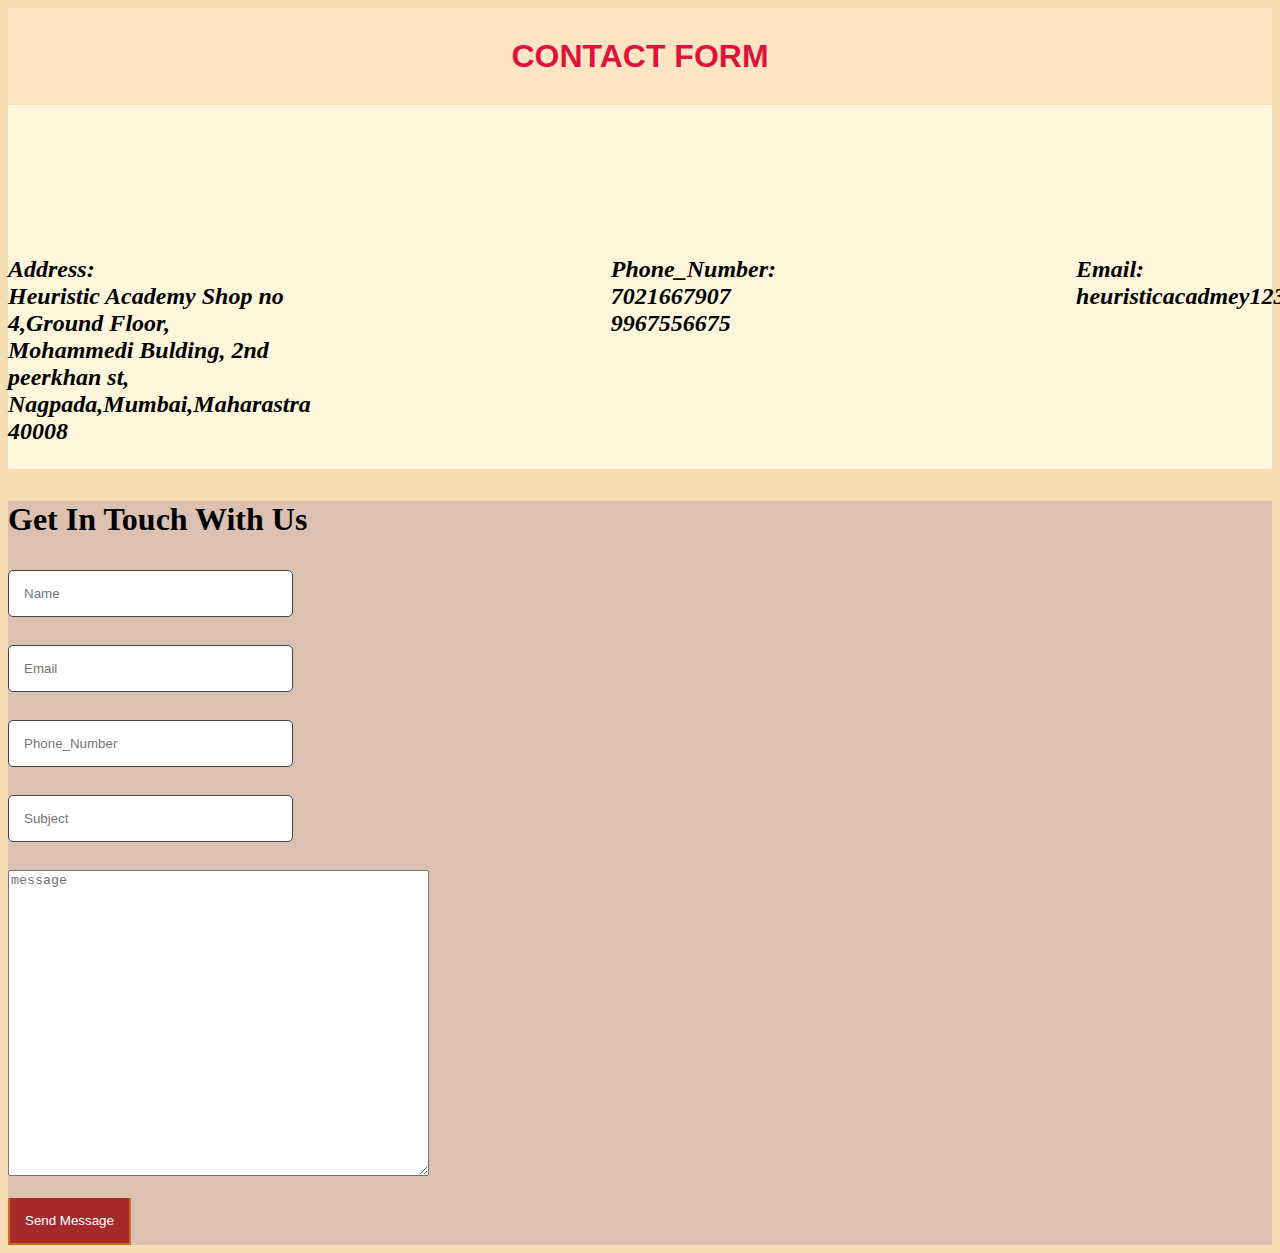
==== index.html @ 70f4f990 "file done" ====
<!DOCTYPE html>
<html lang="en">
<head>
    <meta charset="UTF-8">
    <meta name="viewport" content="width=device-width, initial-scale=1.0">
    <title>Document</title>
    <link rel="stylesheet" href="style.css">
    <link rel="stylesheet" href="https://cdnjs.cloudflare.com/ajax/libs/font-awesome/6.5.2/css/all.min.css" integrity="sha512-SnH5WK+bZxgPHs44uWIX+LLJAJ9/2PkPKZ5QiAj6Ta86w+fsb2TkcmfRyVX3pBnMFcV7oQPJkl9QevSCWr3W6A==" crossorigin="anonymous" referrerpolicy="no-referrer" />
</head>
<body>
    <h1 style="color:crimson">Contact Form </h1>
    <div class="flex">
    <div class="contact-form"> 
        
        <br> 
        <br> 
        <p id="address">
            <i class="fa-solid fa-location-dot"></i><br>
            Address:
                <br> 
                Heuristic Academy 
                Shop no 4,Ground Floor,<br>Mohammedi Bulding,
                2nd peerkhan st,<br>
                Nagpada,Mumbai,Maharastra 40008
            </p>
            </div>
            <div class="info-phone"> 
         <p id="phone">
                <i class="fa-solid fa-phone"></i><br>
                    Phone_Number:<br>
                    7021667907
                    <br>
                    9967556675 
                </p>
            </div>
            <br> 
            <br>
            <div class="email"><p id="Email">
                <i class="fa-solid fa-envelope"></i><br>
                Email:<br>
                heuristicacadmey123@gmail.com
                </p>
        </div>    
    </div>
    <div id="form">
    <h3> get in touch with us </h3>
  
    <form action="action.php">
    <input type="text" placeholder="Name "> 
    <br>
    <br>
    <input type="text" placeholder="Email">
    <br> 
    <br>
    <input type="number"placeholder="Phone_Number">
    <br>
    <br>
    <input type="text" placeholder="Subject">
    <br> 
    <br>
    <textarea  placeholder="message" row="10" cols="50"  style=height:300px; width="600px" ></textarea>
    <br>
    <br>
     <button>Send Message</button> 
    </form>
    </div>

    
</body>
</html>
---- style.css ----
h1{
    text-align: center;
    text-decoration: dashed;
    text-transform: uppercase;
    font-family: Arial, Helvetica, sans-serif;
    background-color:bisque;
    padding: 30px;
    margin: auto;
   
}
h3{
    text-transform:capitalize;
    font-weight: 700;
    font-size:xx-large;
    font-family:'Times New Roman', Times, serif;
}
body{
    background-color: wheat;
  
}
.info-phone{
    display: flex;
   margin-right: 300px;
   padding-top: 100px;
}
.email{
    display: flex;
    margin-right: 300px;
    padding-top: 100px;
}
.contact-form {
display: flex;
margin-right: 300px;
padding-top: 100px;

}
.flex{
    display: flex;
    

}
button{
    
    border-style: double;
    background-color: brown;
    color: white;
    border-color: chocolate;
    border-top:55px;
    padding: 15px;
}
#form
{
    background-color:#dac1b2;
}
.flex{
    background-color: #FFF6DC;
}
#address{
font-weight: 600;
font-style: oblique;
font-size: x-large;

}
#phone{
    font-weight: 600;
    font-style: oblique;
    font-size: x-large;
}
#Email
{
    font-weight: 600;
    font-style: oblique;
    font-size: x-large;
}
form input {
    width: 20%;  /* Full width of the container */
    padding: 15px; /* Increase padding for a larger input box */
    margin-bottom: 10px;
    border: 1px solid #444;
    border-radius: 5px;
    

}
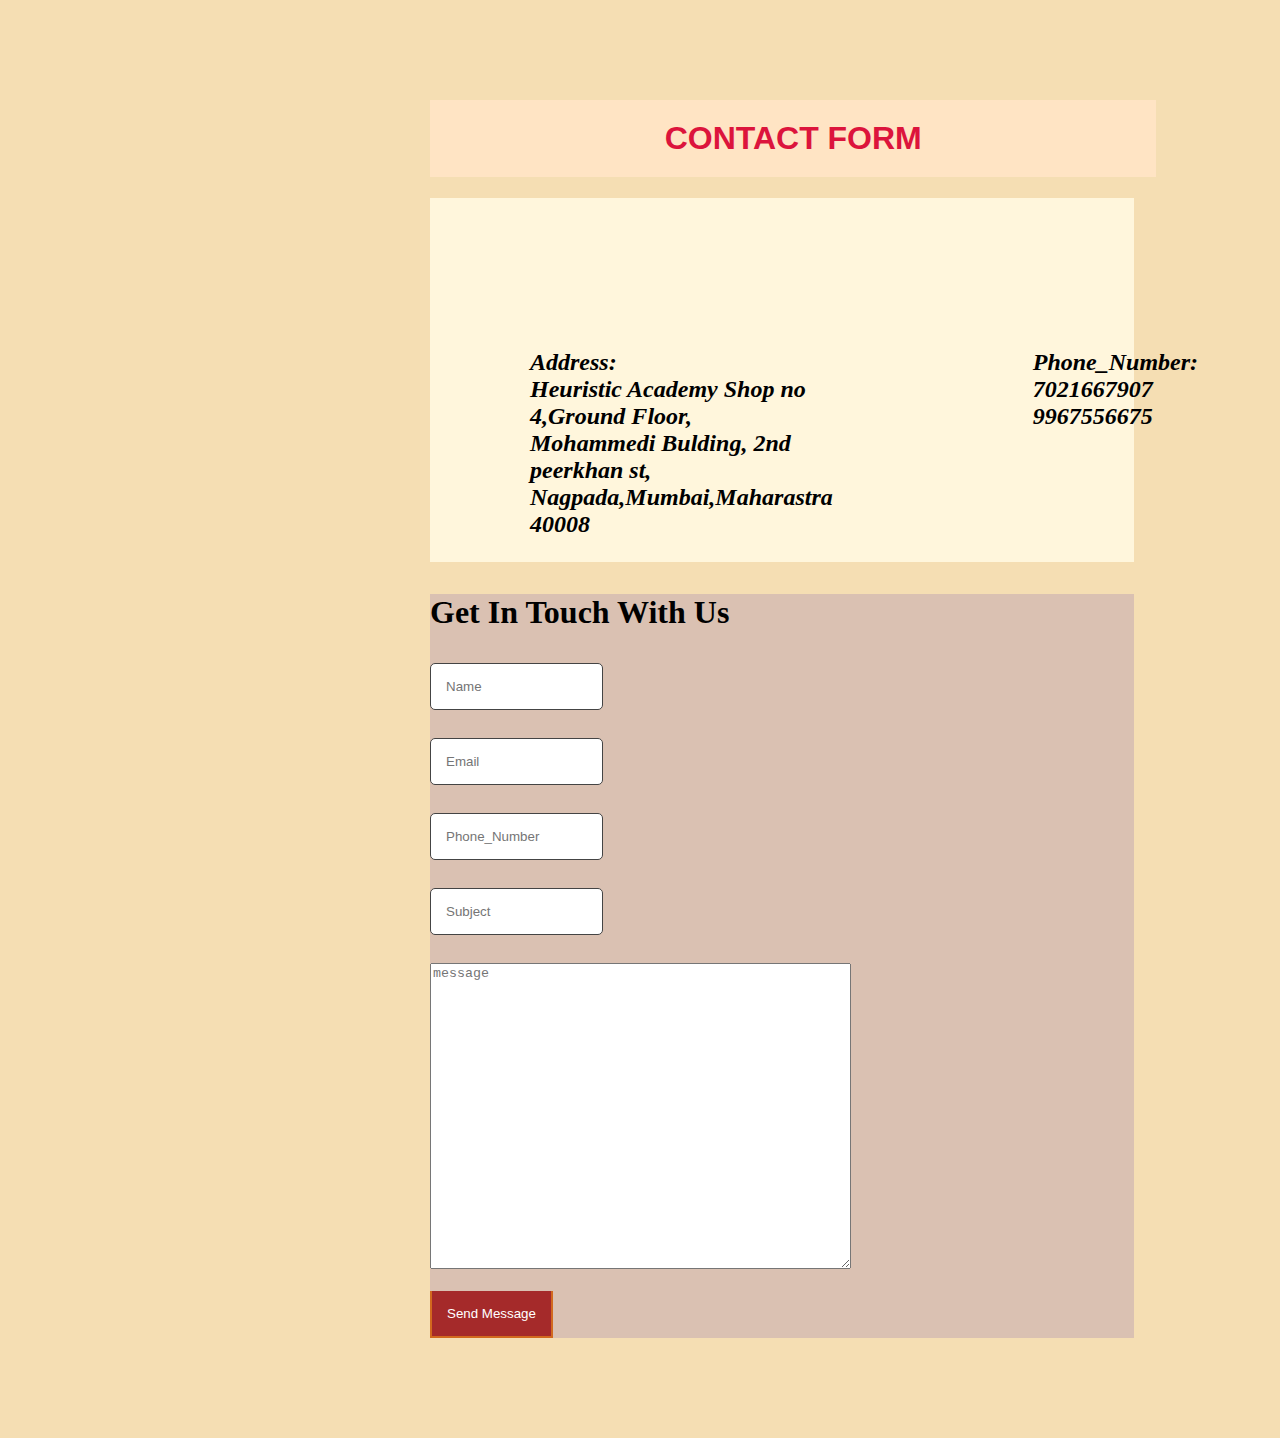
==== commit c0102a2e: "file done" ====
--- a/index.html
+++ b/index.html
@@ -3,7 +3,7 @@
 <head>
     <meta charset="UTF-8">
     <meta name="viewport" content="width=device-width, initial-scale=1.0">
-    <title>Document</title>
+    <title>contact-form</title>
     <link rel="stylesheet" href="style.css">
     <link rel="stylesheet" href="https://cdnjs.cloudflare.com/ajax/libs/font-awesome/6.5.2/css/all.min.css" integrity="sha512-SnH5WK+bZxgPHs44uWIX+LLJAJ9/2PkPKZ5QiAj6Ta86w+fsb2TkcmfRyVX3pBnMFcV7oQPJkl9QevSCWr3W6A==" crossorigin="anonymous" referrerpolicy="no-referrer" />
 </head>
@@ -11,7 +11,6 @@
     <h1 style="color:crimson">Contact Form </h1>
     <div class="flex">
     <div class="contact-form"> 
-        
         <br> 
         <br> 
         <p id="address">
--- a/style.css
+++ b/style.css
@@ -1,12 +1,16 @@
+/* Styles for Page 1 */
 h1{
     text-align: center;
     text-decoration: dashed;
     text-transform: uppercase;
     font-family: Arial, Helvetica, sans-serif;
     background-color:bisque;
-    padding: 30px;
-    margin: auto;
-   
+    width: 78%;
+    padding: 20px;
+    margin-top:1px;
+    margin-left:230px ;
+   /* margin: auto;
+   margin-bottom: auto; */
 }
 h3{
     text-transform:capitalize;
@@ -16,7 +20,9 @@
 }
 body{
     background-color: wheat;
-  
+  margin: 100px;
+  margin-right: 200px;
+  margin-left: 200px;
 }
 .info-phone{
     display: flex;
@@ -30,14 +36,15 @@
 }
 .contact-form {
 display: flex;
-margin-right: 300px;
+/* margin-right: 300px;  */
 padding-top: 100px;
+justify-content: space-between;
 
 }
 .flex{
     display: flex;
-    
-
+    justify-content: flex-start;
+    height: 30%;
 }
 button{
     
@@ -51,26 +58,38 @@
 #form
 {
     background-color:#dac1b2;
+    width: 80%;
+    margin-left: 230px;
+    margin-top: 10px;
+    
 }
 .flex{
     background-color: #FFF6DC;
+    height: min-content;
+    width: 80%;
+    margin-left: 230px;
 }
 #address{
+    float: right;
 font-weight: 600;
 font-style: oblique;
 font-size: x-large;
+margin-left: 100px;
 
 }
 #phone{
     font-weight: 600;
     font-style: oblique;
     font-size: x-large;
+    margin-left: 5px;
+    margin-left: 200px;
 }
 #Email
 {
     font-weight: 600;
     font-style: oblique;
     font-size: x-large;
+    margin-left: 10px;
 }
 form input {
     width: 20%;  /* Full width of the container */
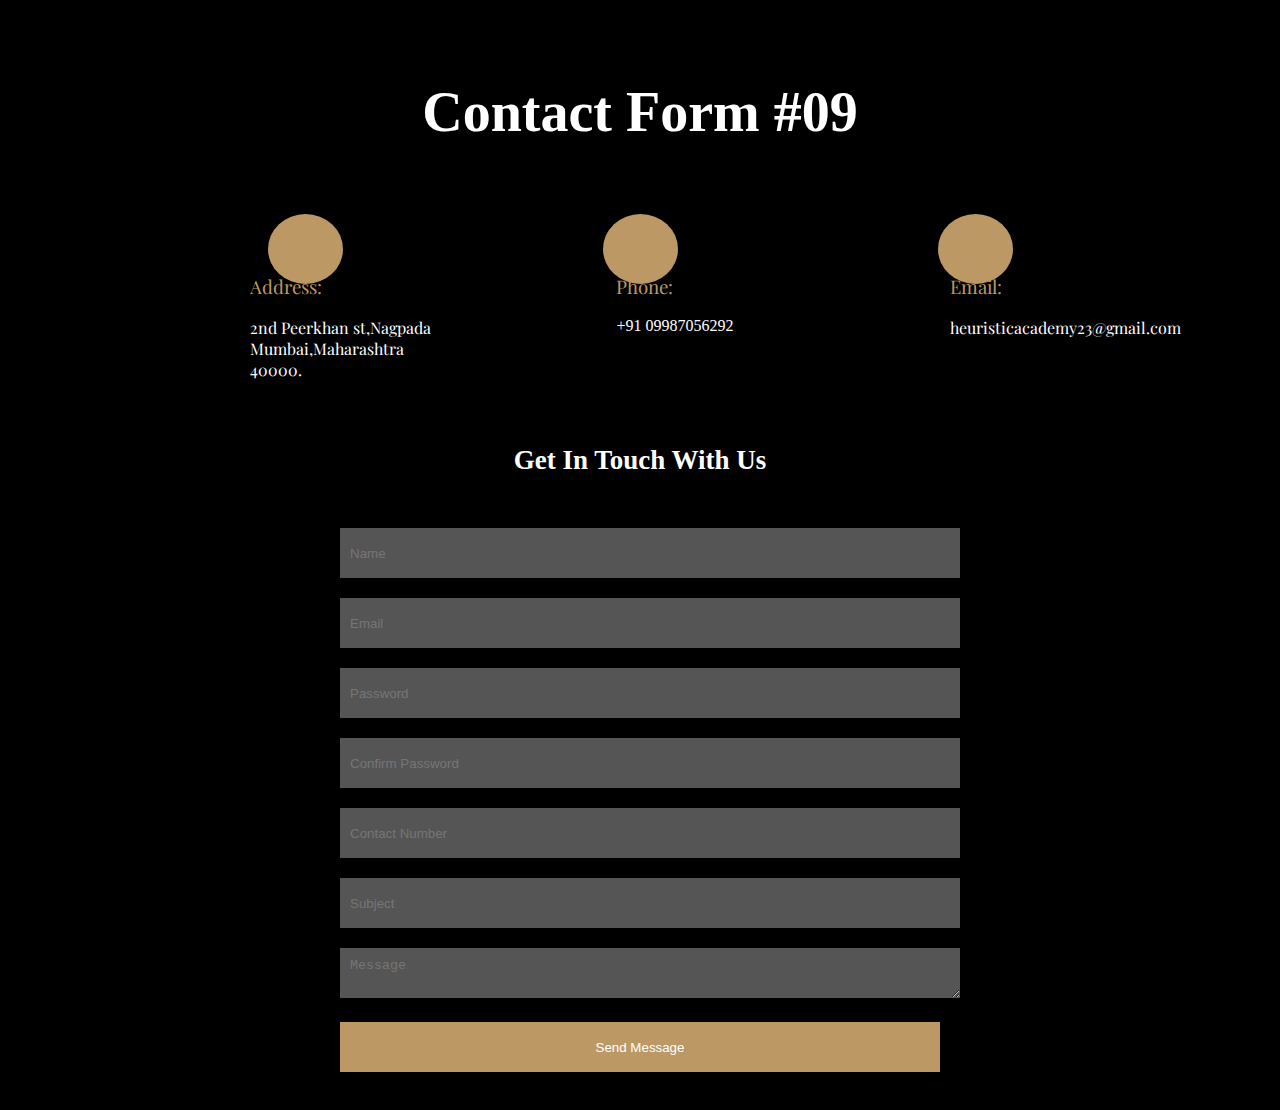
==== commit 220f2723: "file-done" ====
--- a/index.html
+++ b/index.html
@@ -3,67 +3,79 @@
 <head>
     <meta charset="UTF-8">
     <meta name="viewport" content="width=device-width, initial-scale=1.0">
-    <title>contact-form</title>
+    <title>Contact Form</title>
+    <link rel="stylesheet" href="https://cdnjs.cloudflare.com/ajax/libs/font-awesome/6.5.2/css/all.min.css" integrity="sha512-SnH5WK+bZxgPHs44uWIX+LLJAJ9/2PkPKZ5QiAj6Ta86w+fsb2TkcmfRyVX3pBnMFcV7oQPJkl9QevSCWr3W6A=="
+     crossorigin="anonymous" referrerpolicy="no-referrer" />
+     <link rel="preconnect" href="https://fonts.googleapis.com">
+<link rel="preconnect" href="https://fonts.gstatic.com" crossorigin>
+<link href="https://fonts.googleapis.com/css2?family=Libre+Baskerville:ital,wght@0,400;0,700;1,400&family=Oswald:wght@200..700&family=Playfair+Display:ital,wght@0,400..900;1,400..900&family=Quicksand:wght@300..700&display=swap" rel="stylesheet">
     <link rel="stylesheet" href="style.css">
-    <link rel="stylesheet" href="https://cdnjs.cloudflare.com/ajax/libs/font-awesome/6.5.2/css/all.min.css" integrity="sha512-SnH5WK+bZxgPHs44uWIX+LLJAJ9/2PkPKZ5QiAj6Ta86w+fsb2TkcmfRyVX3pBnMFcV7oQPJkl9QevSCWr3W6A==" crossorigin="anonymous" referrerpolicy="no-referrer" />
 </head>
 <body>
-    <h1 style="color:crimson">Contact Form </h1>
-    <div class="flex">
-    <div class="contact-form"> 
-        <br> 
-        <br> 
-        <p id="address">
-            <i class="fa-solid fa-location-dot"></i><br>
-            Address:
-                <br> 
-                Heuristic Academy 
-                Shop no 4,Ground Floor,<br>Mohammedi Bulding,
-                2nd peerkhan st,<br>
-                Nagpada,Mumbai,Maharastra 40008
-            </p>
+    <section class="socialmedia-logos">
+        <div class="heading1">
+            <h1> Contact Form #09</h1>
+        </div>
+        <div class="flex-container">
+        <div class="div1"></div>
+        <div class="div2"></div>
+        <div class="div3"></div>
+        </div>
+        <div class="flex-container2">
+            <div class="div-social-media1">
+            <i class="fa-solid fa-location-dot"></i>
             </div>
-            <div class="info-phone"> 
-         <p id="phone">
-                <i class="fa-solid fa-phone"></i><br>
-                    Phone_Number:<br>
-                    7021667907
-                    <br>
-                    9967556675 
+            <div class="div-social-media2">
+                <i class="fa-solid fa-phone"></i>
+            </div>
+            <div class="div-social-media3">
+                <i class="fa-regular fa-paper-plane"></i>
+            </div>
+        </div>
+        </section>
+        <section classs="information-section">
+       
+        <div class="flex-container3">
+            <div class="Address">
+                <h3> Address:</h3>
+                <p> 2nd Peerkhan st,Nagpada<br>
+                    Mumbai,Maharashtra<br>
+                    40000.
                 </p>
             </div>
-            <br> 
-            <br>
-            <div class="email"><p id="Email">
-                <i class="fa-solid fa-envelope"></i><br>
-                Email:<br>
-                heuristicacadmey123@gmail.com
-                </p>
-        </div>    
-    </div>
-    <div id="form">
-    <h3> get in touch with us </h3>
-  
-    <form action="action.php">
-    <input type="text" placeholder="Name "> 
-    <br>
-    <br>
-    <input type="text" placeholder="Email">
-    <br> 
-    <br>
-    <input type="number"placeholder="Phone_Number">
-    <br>
-    <br>
-    <input type="text" placeholder="Subject">
-    <br> 
-    <br>
-    <textarea  placeholder="message" row="10" cols="50"  style=height:300px; width="600px" ></textarea>
-    <br>
-    <br>
-     <button>Send Message</button> 
-    </form>
-    </div>
-
+            <div class="Phoneno">
+                <h3>Phone:</h3>
+                <p> +91 09987056292 </p>
+            </div>
+            <div class="emailid">
+                <h3>Email:</h3>
+                <p>heuristicacademy23@gmail.com</p>
+            </div>
+        </div>
+        <div class="get-in-touch">
+            <h2> get in touch with us </h2>
+        </div>
+        </section>
+        <div class="form">
+            <form id="contactForm" onsubmit="return validate()">
+                <input name="Name" id="name" placeholder="Name" type="text" class="inputs form-elements-size" required>
+                <span class="warning-text" id="invalid-name"></span>
+                <input name="Email" id="email" placeholder="Email" type="email" class="inputs form-elements-size" required>
+                <span class="warning-text" id="invalid-email"></span>
+                <input name="Password" id="password" placeholder="Password" type="password" class="inputs form-elements-size" required>
+                <span class="warning-text" id="invalid-pw"></span>
+                <input name="ConfirmPassword" id="confirmpassword" placeholder="Confirm Password" type="password" class="inputs form-elements-size" required>
+                <span class="warning-text" id="invalid-pw2"></span>
+                <input name="PhoneNumber" id="phonenumber" placeholder="Contact Number" type="number" class="inputs form-elements-size" required>
+                <span class="warning-text" id="invalid-number"></span>
+                <input name="Subject" id="subject" placeholder="Subject" type="text" class="inputs form-elements-size" required>
+                <textarea name="Message" id="message" placeholder="Message" class="textarea form-elements-size" required></textarea>
+                <input type="submit" class="send-button form-elements-size" value="Send Message">
+            </form>
+        </div>
+    
+       
+    
     
 </body>
 </html>--- a/style.css
+++ b/style.css
@@ -1,102 +1,266 @@
-/* Styles for Page 1 */
+body{
+    background-color: black;
+    color: white;
+}
+.heading1{
+    text-align: center;
+    text-transform: capitalize;
+    margin-top: 80px;
+    font-size: 28px;
+}
+
+.div1{
+    background-color:#bc9864;
+    width: 75px;
+    height: 70px;
+    border-radius: 50%;
+}
+.div2{
+    background-color:#bc9864;
+    width: 75px;
+    height: 70px;
+    border-radius: 50%;
+}
+.div3{
+    background-color:#bc9864;
+    width: 75px;
+    height: 70px;
+    border-radius: 50%;
+}
+.flex-container{
+    display: flex;
+    justify-content: center;
+    margin-top: 70px;
+    gap:260px
+}
+.flex-container2{
+    display: flex;
+    justify-content: center;
+    gap:310px;
+    font-size: 25px;
+    margin-top: -49px;
+    color: black;
+}
+.Address h3{
+    color: #bc9864;
+    font-family: "Playfair Display", serif;
+    font-weight: 300;
+}
+.Phoneno h3{
+    color: #bc9864;
+  font-family: "Playfair Display", serif;
+  font-weight: 300;
+}
+.emailid h3{
+    color: #bc9864;
+    font-family: "Playfair Display", serif;
+   font-weight: 300;   
+}
+.flex-container3{
+    display: flex;
+    justify-content: center;
+    gap:299px;
+    margin-top: 20px;
+}
+.Address{
+    position: absolute;
+    margin-left: -600px;
+    font-family:"Playfair Display", serif ;
+}
+.Phoneno{
+    position: absolute;
+    margin-left:70px;
+}
+.emailid{
+    position: absolute;
+    margin-left: 850px;
+   font-family: "Playfair Display", serif;
+}
+.get-in-touch{
+    font-size: 18px;
+    text-transform: capitalize;
+    margin-top: 190px;
+    text-align: center;
+}
+.form{
+width: 100%;
+max-width: 600px;
+margin: auto;
+padding: 20px;
+border-radius: 8px;
+}
+.inputs,.send-button,.textarea{
+    width: 100%;
+    padding: 10px;
+    margin: 10px 0;
+    border: none;
+    height: 30px;
+}
+.inputs,.textarea{
+    background-color: #555;
+    color: white;
+}
+.send-button{
+    background-color: #bc9864;
+    color:white;
+    height: 50px;
+}
+.send-button:hover{
+    background-color:#E0A75E;
+}
+
+
+
+
+
+
+
+
+
+
+
+
+
+
+
+
+
+
+
+
+
+
+
+
+
+
+
+
+
+
+
+
+
+
+
+
+
+
+
+
+
+
+
+
+
+
+
+
+
+
+/* 
+body{
+    background-color: black;
+}
+.logo-style-apply{
+    background-color:rgb(222, 156, 77); 
+    height: 50px; 
+    width: 50px;
+   align-content: center;
+  margin-left: 70px;
+    border-radius: 50%;
+}
+.div-container{
+    height: 150px;
+    width: 180px;
+    margin: auto;
+   margin-top: 20px ;
+
+   text-align: center;
+color: black;
+
+
+}
+.main-container{
+    border :2px solid black;
+    height: 800px;
+    width: 600px;
+    margin: auto;
+    font-family:'Gill Sans', 'Gill Sans MT', Calibri, 'Trebuchet MS', sans-serif;
+}
 h1{
+    color: aliceblue;
+text-align: center;
+}
+h6{
+    color:rgb(222, 156, 77);
+
+}
+p{
+    color:white;
+}
+button{
+    width: 100%;
+    background-color: rgb(222, 156, 77);
     text-align: center;
-    text-decoration: dashed;
-    text-transform: uppercase;
-    font-family: Arial, Helvetica, sans-serif;
-    background-color:bisque;
-    width: 78%;
-    padding: 20px;
-    margin-top:1px;
-    margin-left:230px ;
-   /* margin: auto;
-   margin-bottom: auto; */
-}
-h3{
-    text-transform:capitalize;
-    font-weight: 700;
-    font-size:xx-large;
-    font-family:'Times New Roman', Times, serif;
-}
-body{
-    background-color: wheat;
-  margin: 100px;
-  margin-right: 200px;
-  margin-left: 200px;
-}
-.info-phone{
-    display: flex;
-   margin-right: 300px;
-   padding-top: 100px;
-}
-.email{
-    display: flex;
-    margin-right: 300px;
-    padding-top: 100px;
-}
-.contact-form {
-display: flex;
-/* margin-right: 300px;  */
-padding-top: 100px;
-justify-content: space-between;
-
-}
-.flex{
-    display: flex;
-    justify-content: flex-start;
-    height: 30%;
-}
-button{
+    height: 40px;
+    border-radius: 10px;
+}
+input{
+    background-color: darkgray;
+    width: 100%;
+    border-radius: 10px;
+    height: 35px;
     
-    border-style: double;
-    background-color: brown;
-    color: white;
-    border-color: chocolate;
-    border-top:55px;
-    padding: 15px;
-}
-#form
-{
-    background-color:#dac1b2;
-    width: 80%;
-    margin-left: 230px;
-    margin-top: 10px;
-    
-}
-.flex{
-    background-color: #FFF6DC;
-    height: min-content;
-    width: 80%;
-    margin-left: 230px;
-}
-#address{
-    float: right;
-font-weight: 600;
-font-style: oblique;
-font-size: x-large;
-margin-left: 100px;
-
-}
-#phone{
-    font-weight: 600;
-    font-style: oblique;
-    font-size: x-large;
-    margin-left: 5px;
-    margin-left: 200px;
-}
-#Email
-{
-    font-weight: 600;
-    font-style: oblique;
-    font-size: x-large;
-    margin-left: 10px;
-}
-form input {
-    width: 20%;  /* Full width of the container */
-    padding: 15px; /* Increase padding for a larger input box */
-    margin-bottom: 10px;
-    border: 1px solid #444;
-    border-radius: 5px;
-    
-
-}
+}
+.textarea-apply{
+    background-color:darkgray;
+    width: 100%;
+    border-radius: 10px;
+
+}
+
+.grid-container {
+    display: grid;
+    background-color: black;
+    gap: 5px;
+    padding: 5px;
+    margin: 5px;
+    grid-template:auto auto auto auto;
+
+}
+
+.grid-item {
+    background-color: white;
+    padding: 0px;
+}
+
+.grid-item img {
+    width: 100%;
+    height: 100%;
+    object-fit: cover;
+}
+ .item1{
+    grid-column-start: 1;
+    grid-column-end:3 ;
+    grid-row-start:1 ;
+    grid-row-end: 3;
+ }
+ .item2{
+    grid-column-start: 3;
+    grid-column-end:4 ;
+    grid-row-start:1 ;
+    grid-row-end: 2;
+ }
+ .item3{
+    grid-column-start:3 ;
+    grid-column-end:4 ;
+    grid-row-start:2;
+    grid-row-end: 3;
+ }
+ .item4{
+    grid-column-start: 4;
+    grid-column-end:5 ;
+    grid-row-start:1 ;
+    grid-row-end: 3;
+ } */
